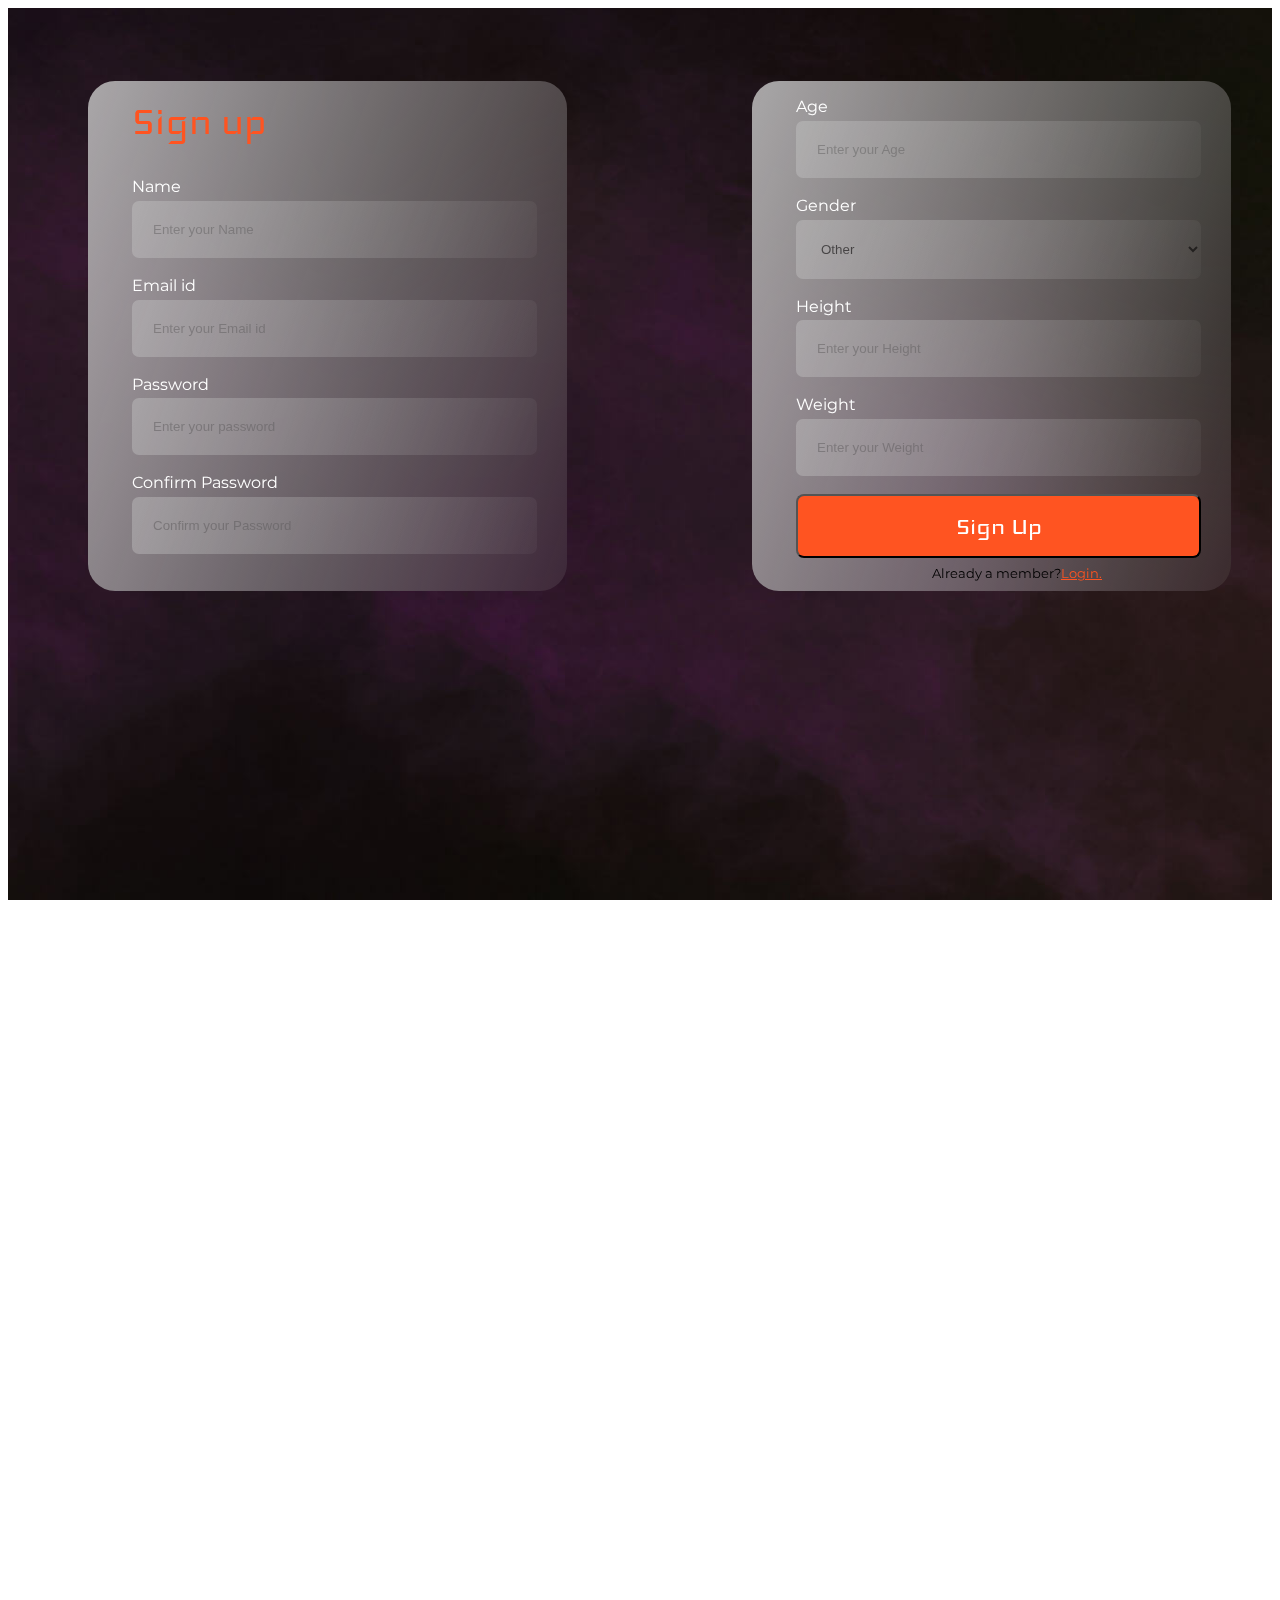
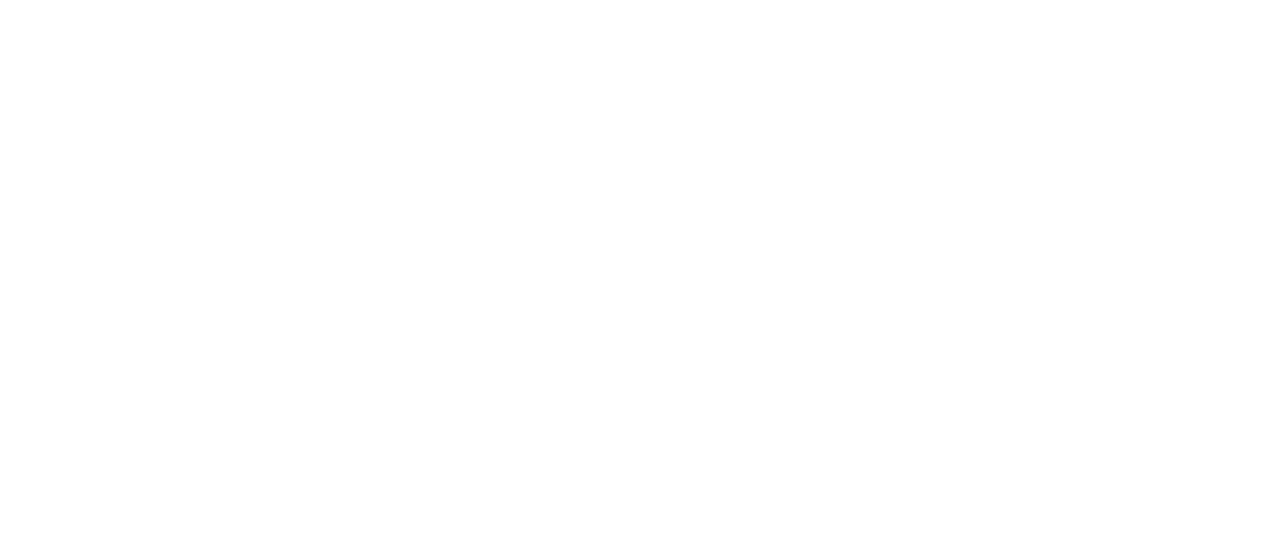
==== signup.html @ 3bc43b3f "Add files via upload" ====
<!DOCTYPE html>
<html lang="en">

<head>
    <meta charset="UTF-8">
    <meta http-equiv="X-UA-Compatible" content="IE=edge">
    <meta name="viewport" content="width=device-width, initial-scale=1.0">
    <title>login page</title>
    <link href='https://fonts.googleapis.com/css?family=Iceland' rel='stylesheet'>
    <link href='https://fonts.googleapis.com/css?family=Montserrat' rel='stylesheet'>
    <style>
        .container1 {
            background: url(home-bg.jpg) no-repeat;
            background-size: cover;
            background-position: center;
            background-attachment: fixed;
            padding-top: 3rem;
            display: block;
            overflow-x: hidden;
            overflow-y: hidden;
            z-index: -1;
            height: 80vw;

        }
        .container2 {
            background: url(home-bg.jpg) no-repeat;
            background-size: cover;
            background-position: center;
            background-attachment: fixed;
            padding-top: 3rem;
            display: block;
            overflow-x: hidden;
            overflow-y: hidden;
            z-index: -1;
            height: 80vw;

        }
        

        .heading {
            position: absolute;
            width: 165px;
            height: 39px;
            left: 44px;
            top: 1px;

            font-family: 'Iceland';
            font-style: normal;
            font-weight: 400;
            font-size: 47px;
            line-height: 17px;
            /* identical to box height */


            color: #ff5421;

        }

        .form {
            box-sizing: border-box;

            position: absolute;
            width: 479px;
            height: 510px;
            left: 88px;
            top: 81px;

            background: linear-gradient(109.46deg, rgba(201, 201, 201, 0.8) 1.57%, rgba(196, 196, 196, 0.1) 100%);
            opacity: 26.5;
            backdrop-filter: blur(60px);
            
            border-radius: 27px;
        }
        .form2 {
            box-sizing: border-box;

            position: absolute;
            width: 479px;
            height: 510px;
            left: 752px;
            top: 81px;

            background: linear-gradient(109.46deg, rgba(201, 201, 201, 0.8) 1.57%, rgba(196, 196, 196, 0.1) 100%);
            opacity: 26.5;
            backdrop-filter: blur(60px);
            
            border-radius: 27px;
        }

        .form-group {
            margin-left: 44px;
            display: flex;
            flex-direction: column;
            margin: 6rem 0;
            height: 148px;
        }
        .form-group2 {
            margin-left: 44px;
            display: flex;
            flex-direction: column;
            margin: 1rem 0;
            height: 407px;
        }

        .form-label {


            font-family: 'Montserrat';
            margin-left: 44px;
            font-weight: 400;
            margin-bottom: 0.3rem;

            color: #FFFFFF;
        }

        .form-input {
            width:405px;
            box-sizing: border-box;
            border: none;
            background: linear-gradient(109.46deg, rgba(201, 201, 201, 0.8) 1.57%, rgba(196, 196, 196, 0.1) 100%);
            opacity: 0.5;
            margin-left: 44px;
            padding
            backdrop-filter: blur(60px);
            
            border-radius: 7px;


            padding: 21px;
            color: black;
        }

        .btn {
            font-family: 'Iceland';
            margin-top: -6rem;
            margin-left: 44px;
            display: inline-block;
            padding: 1rem 3rem;
            background: #ff5421;
            color: #fff;
            cursor: pointer;
            border-radius: .5rem;
            font-size: 1.8rem;
            text-transform: capitalize;
            width:405px;
            
        }
        .btn:hover {
            background: #FFFFFF;
            color: #ff5421;
        }
        
        .signup{
            margin-left: 180px;
            
            font-family: 'Montserrat';
            font-size: 13px;
            line-height: 5px;

        }
        .login-image{
            height: 586px;
            margin-left: 65px;
        }
        a{
            color: #ff5421;
        }
        a:hover{
            color: #FFFFFF;
        }
        
        
    </style>

</head>

<body>
    <div class="container1">
        <div class="form">
            <h1 class="heading">Sign up</h1>
           
            <div class="form-group">
                <label for="Name" class="form-label">Name</label>
                <input type="text" id="Name" placeholder="Enter your Name" class="form-input"><br>
                <label for="Email id" class="form-label">Email id</label>
                <input type="email" id="Email" placeholder="Enter your Email id" class="form-input"><br>
                <label for="Password" class="form-label">Password</label>
                <input type="password" id="Password" placeholder="Enter your password" class="form-input"><br>
                <label for="cnf-password" class="form-label">Confirm Password</label>
                <input type="email" id="cnf-password" placeholder="Confirm your Password" class="form-input">
                

            </div>
            
        </div>

    </div>
    <div class="container2">
        <div class="form2">
            
            <div class="form-group2">
                <label for="age" class="form-label">Age</label>
                <input type="text" id="age" placeholder="Enter your Age" class="form-input"><br>
                <label for="gender" class="form-label">Gender</label>
                <select name="gender" id="gender" class="form-input" placeholder="Select your Gender">
                    
                    <option value="Male" selected>Male</option>
                    <option value="Female" selected>Female</option>
                    <option value="Other" selected>Other</option>
                </select><br>
                <label for="Height" class="form-label">Height</label>
                <input type="text" id="Height" placeholder="Enter your Height" class="form-input"><br>
                <label for="Weight" class="form-label">Weight</label>
                <input type="text" id="Weight" placeholder="Enter your Weight" class="form-input"><br>
                

            </div>
            <button class="btn">Sign up</button>
            <p class="signup">Already a member?<a href="loginpage.html">Login.</a></p>
        </div>

    </div>
</body>

</html>
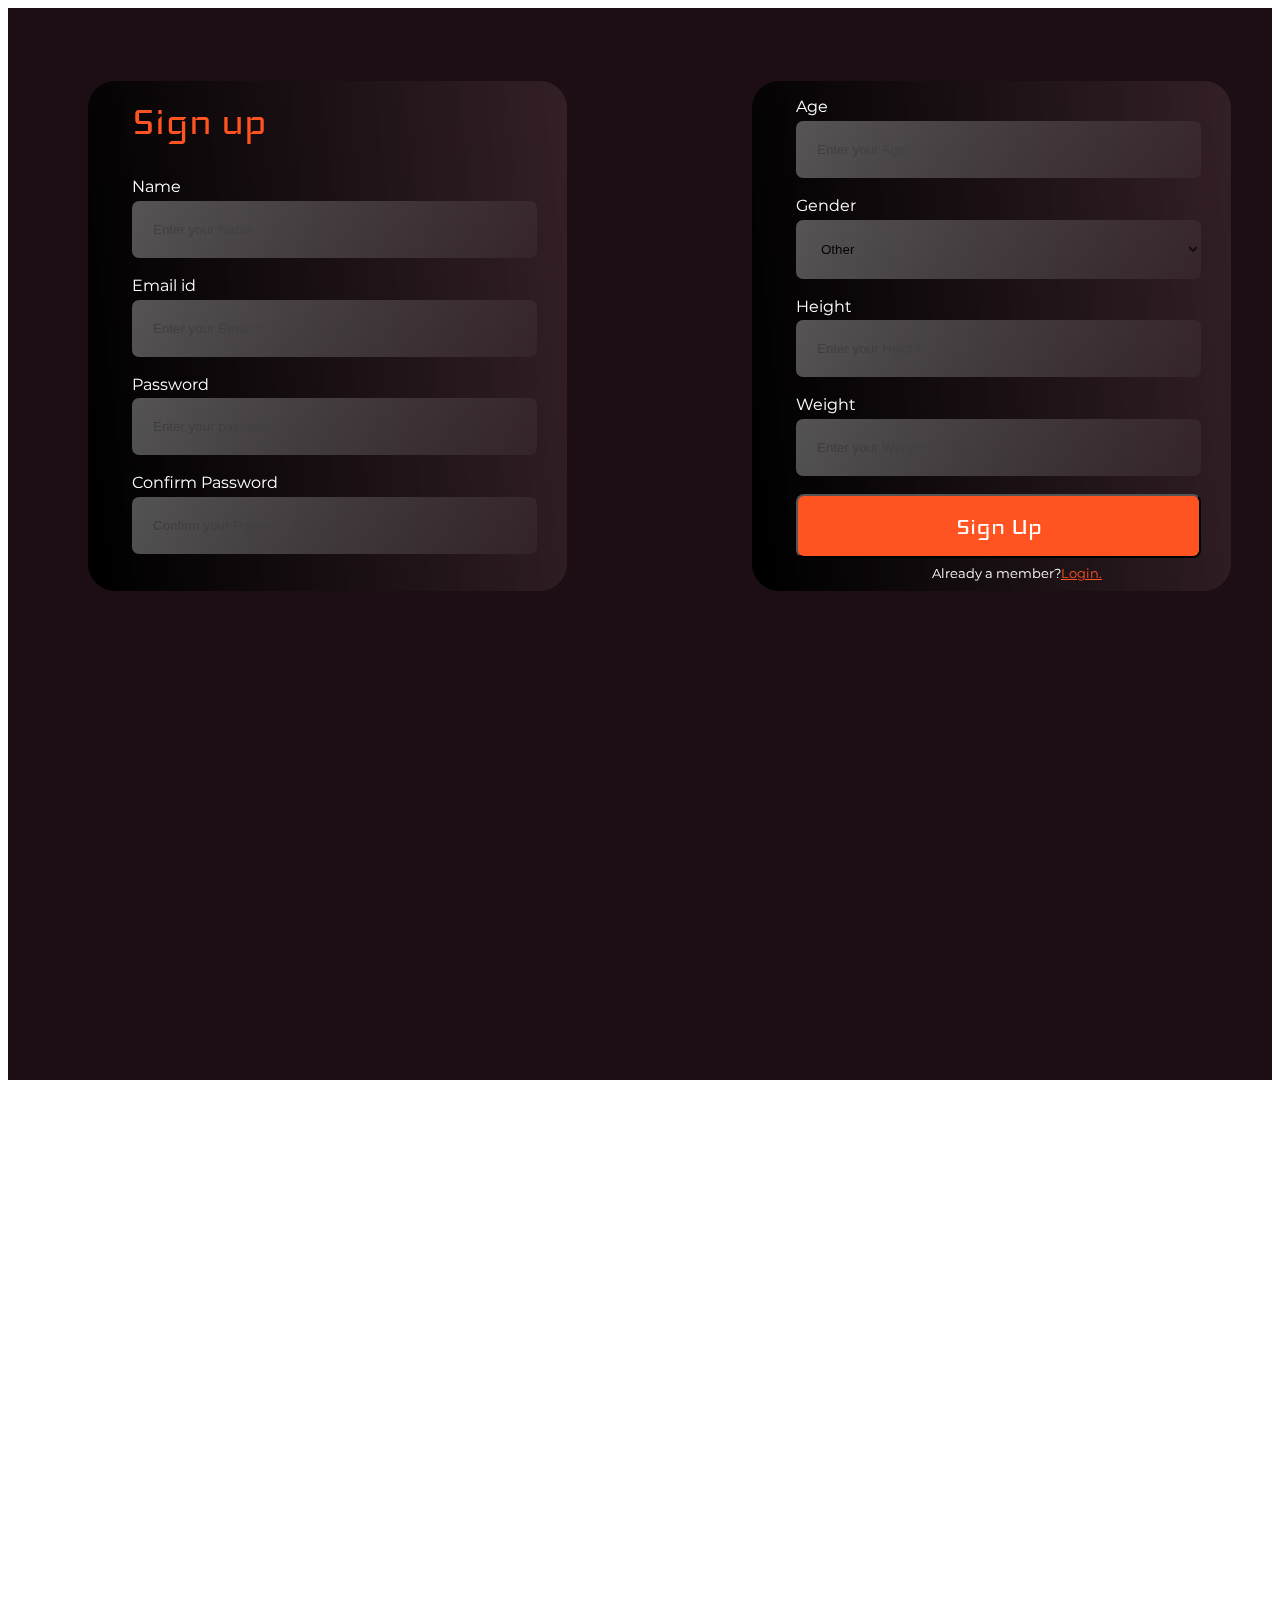
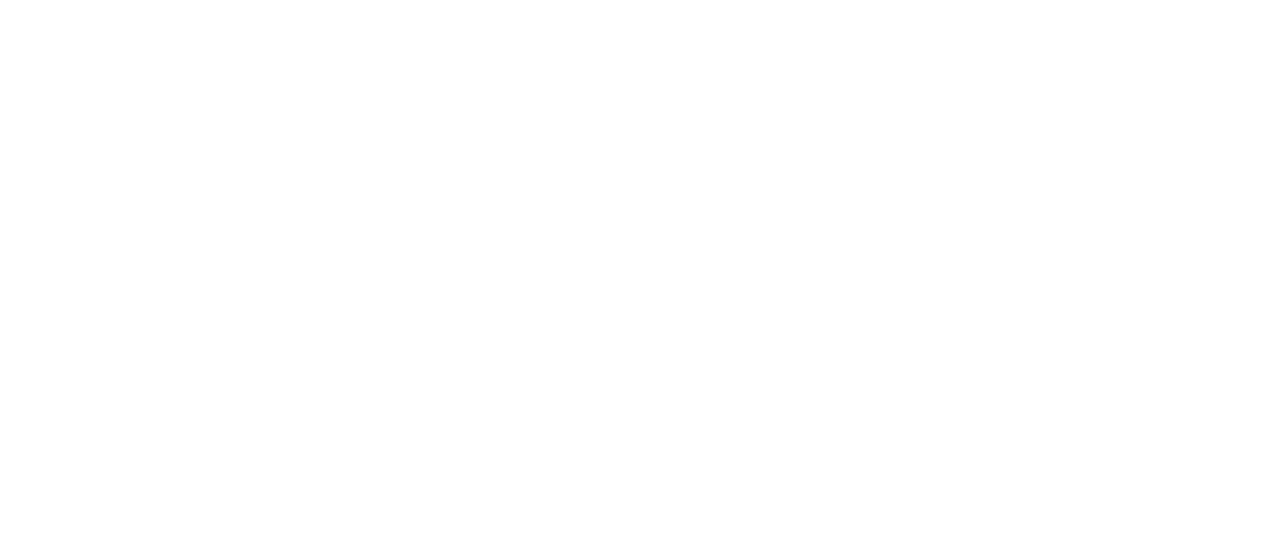
==== commit 65429070: "Update signup.html" ====
--- a/signup.html
+++ b/signup.html
@@ -10,7 +10,7 @@
     <link href='https://fonts.googleapis.com/css?family=Montserrat' rel='stylesheet'>
     <style>
         .container1 {
-            background: url(home-bg.jpg) no-repeat;
+            background-color: #1d0e15;
             background-size: cover;
             background-position: center;
             background-attachment: fixed;
@@ -22,6 +22,7 @@
             height: 80vw;
 
         }
+
         .container2 {
             background: url(home-bg.jpg) no-repeat;
             background-size: cover;
@@ -35,7 +36,7 @@
             height: 80vw;
 
         }
-        
+
 
         .heading {
             position: absolute;
@@ -65,12 +66,13 @@
             left: 88px;
             top: 81px;
 
-            background: linear-gradient(109.46deg, rgba(201, 201, 201, 0.8) 1.57%, rgba(196, 196, 196, 0.1) 100%);
+            background: linear-gradient(83.46deg, black 1.57%, rgba(353, 196, 196, 0.1) 100%);
             opacity: 26.5;
             backdrop-filter: blur(60px);
-            
+
             border-radius: 27px;
         }
+
         .form2 {
             box-sizing: border-box;
 
@@ -80,10 +82,10 @@
             left: 752px;
             top: 81px;
 
-            background: linear-gradient(109.46deg, rgba(201, 201, 201, 0.8) 1.57%, rgba(196, 196, 196, 0.1) 100%);
+            background: linear-gradient(83.46deg, black 1.57%, rgba(353, 196, 196, 0.1) 100%);
             opacity: 26.5;
             backdrop-filter: blur(60px);
-            
+
             border-radius: 27px;
         }
 
@@ -94,6 +96,7 @@
             margin: 6rem 0;
             height: 148px;
         }
+
         .form-group2 {
             margin-left: 44px;
             display: flex;
@@ -114,15 +117,14 @@
         }
 
         .form-input {
-            width:405px;
+            width: 405px;
             box-sizing: border-box;
             border: none;
             background: linear-gradient(109.46deg, rgba(201, 201, 201, 0.8) 1.57%, rgba(196, 196, 196, 0.1) 100%);
             opacity: 0.5;
             margin-left: 44px;
-            padding
-            backdrop-filter: blur(60px);
-            
+            padding backdrop-filter: blur(60px);
+
             border-radius: 7px;
 
 
@@ -142,35 +144,76 @@
             border-radius: .5rem;
             font-size: 1.8rem;
             text-transform: capitalize;
-            width:405px;
-            
-        }
+            width: 405px;
+
+        }
+
         .btn:hover {
             background: #FFFFFF;
             color: #ff5421;
         }
-        
-        .signup{
+
+        .signup {
             margin-left: 180px;
-            
+            color: #fff;
             font-family: 'Montserrat';
             font-size: 13px;
             line-height: 5px;
 
         }
-        .login-image{
+
+        .login-image {
             height: 586px;
             margin-left: 65px;
         }
-        a{
+
+        a {
             color: #ff5421;
         }
-        a:hover{
+
+        a:hover {
             color: #FFFFFF;
         }
-        
-        
+
+        #wrong_pass_alert {
+            margin-left: 44px;
+            font-family: 'Montserrat';
+            line-height: 0.5;
+
+        }
     </style>
+    <script>
+
+        function validate_password() {
+
+            var pass = document.getElementById('pass').value;
+            var confirm_pass = document.getElementById('confirm_pass').value;
+            if (pass != confirm_pass) {
+                document.getElementById('wrong_pass_alert').style.color = 'red';
+                document.getElementById('wrong_pass_alert').innerHTML
+                    = '☒ Use same password';
+                document.getElementById('create').disabled = true;
+                document.getElementById('create').style.opacity = (0.4);
+            } else {
+                document.getElementById('wrong_pass_alert').style.color = 'green';
+                document.getElementById('wrong_pass_alert').innerHTML =
+                    '🗹 Password Matched';
+                document.getElementById('create').disabled = false;
+                document.getElementById('create').style.opacity = (1);
+            }
+        }
+        function wrong_pass_alert() {
+            if (document.getElementById('pass').value != "" &&
+                document.getElementById('confirm_pass').value != "" && document.getElementById('Name').value != ""
+                && document.getElementById('Email').value != "" && document.getElementById('age').value != ""
+                && document.getElementById('gender').value != "" && document.getElementById('Height').value != ""
+                && document.getElementById('Weight').value != "") {
+                alert("Your response is submitted");
+            } else {
+                alert("Please fill all the fields");
+            }
+        }
+    </script>
 
 </head>
 
@@ -178,32 +221,35 @@
     <div class="container1">
         <div class="form">
             <h1 class="heading">Sign up</h1>
-           
+
             <div class="form-group">
+
                 <label for="Name" class="form-label">Name</label>
                 <input type="text" id="Name" placeholder="Enter your Name" class="form-input"><br>
                 <label for="Email id" class="form-label">Email id</label>
                 <input type="email" id="Email" placeholder="Enter your Email id" class="form-input"><br>
-                <label for="Password" class="form-label">Password</label>
-                <input type="password" id="Password" placeholder="Enter your password" class="form-input"><br>
-                <label for="cnf-password" class="form-label">Confirm Password</label>
-                <input type="email" id="cnf-password" placeholder="Confirm your Password" class="form-input">
-                
+                <label for="pass" class="form-label">Password</label>
+                <input type="password" id="pass" placeholder="Enter your password" class="form-input"><br>
+                <label for="confirm_pass" class="form-label">Confirm Password</label>
+                <input type="password" id="confirm_pass" placeholder="Confirm your Password" class="form-input"
+                    onkeyup="validate_password()">
+                <p id='wrong_pass_alert'></p>
 
             </div>
-            
+
         </div>
 
     </div>
     <div class="container2">
         <div class="form2">
-            
+
             <div class="form-group2">
+
                 <label for="age" class="form-label">Age</label>
                 <input type="text" id="age" placeholder="Enter your Age" class="form-input"><br>
                 <label for="gender" class="form-label">Gender</label>
                 <select name="gender" id="gender" class="form-input" placeholder="Select your Gender">
-                    
+
                     <option value="Male" selected>Male</option>
                     <option value="Female" selected>Female</option>
                     <option value="Other" selected>Other</option>
@@ -212,14 +258,16 @@
                 <input type="text" id="Height" placeholder="Enter your Height" class="form-input"><br>
                 <label for="Weight" class="form-label">Weight</label>
                 <input type="text" id="Weight" placeholder="Enter your Weight" class="form-input"><br>
-                
+
 
             </div>
-            <button class="btn">Sign up</button>
+            <button class="btn" id="create" onclick="wrong_pass_alert()">Sign up</button>
             <p class="signup">Already a member?<a href="loginpage.html">Login.</a></p>
         </div>
 
     </div>
+
+
 </body>
 
-</html>+</html>
